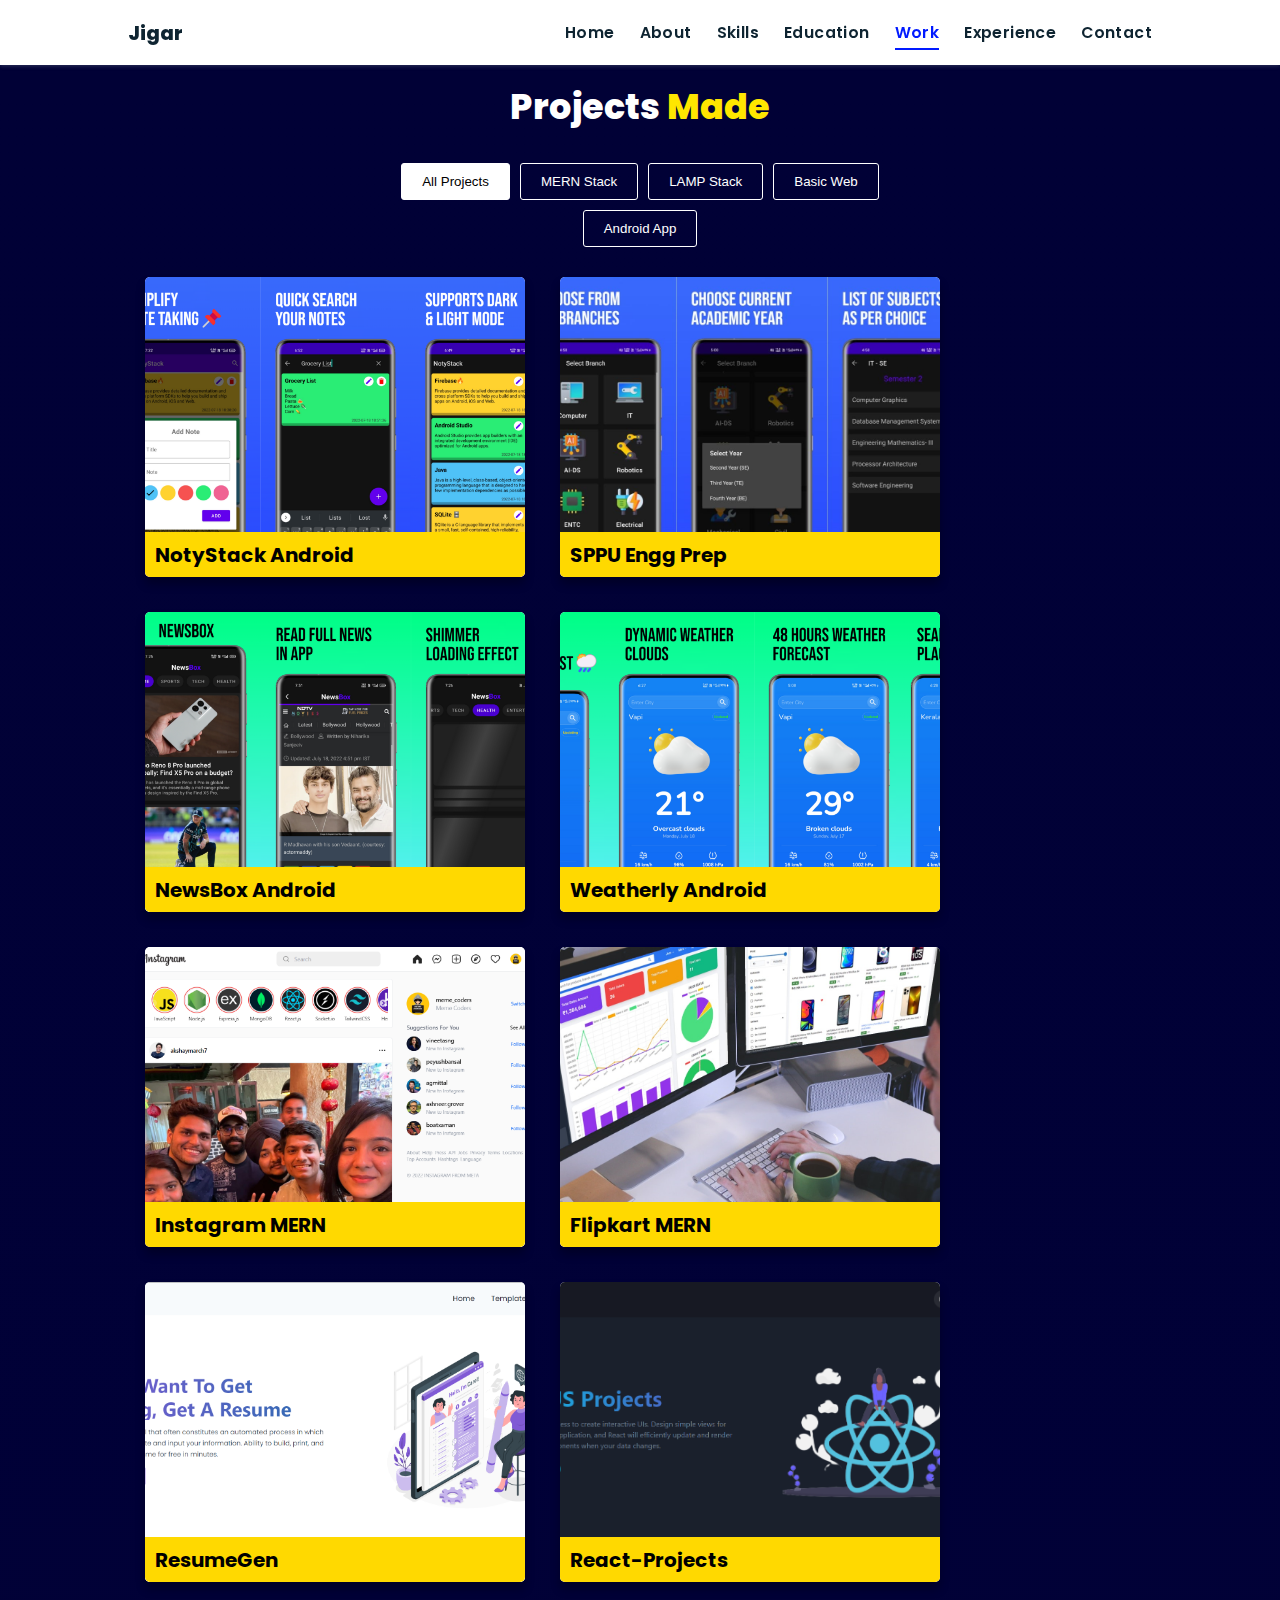
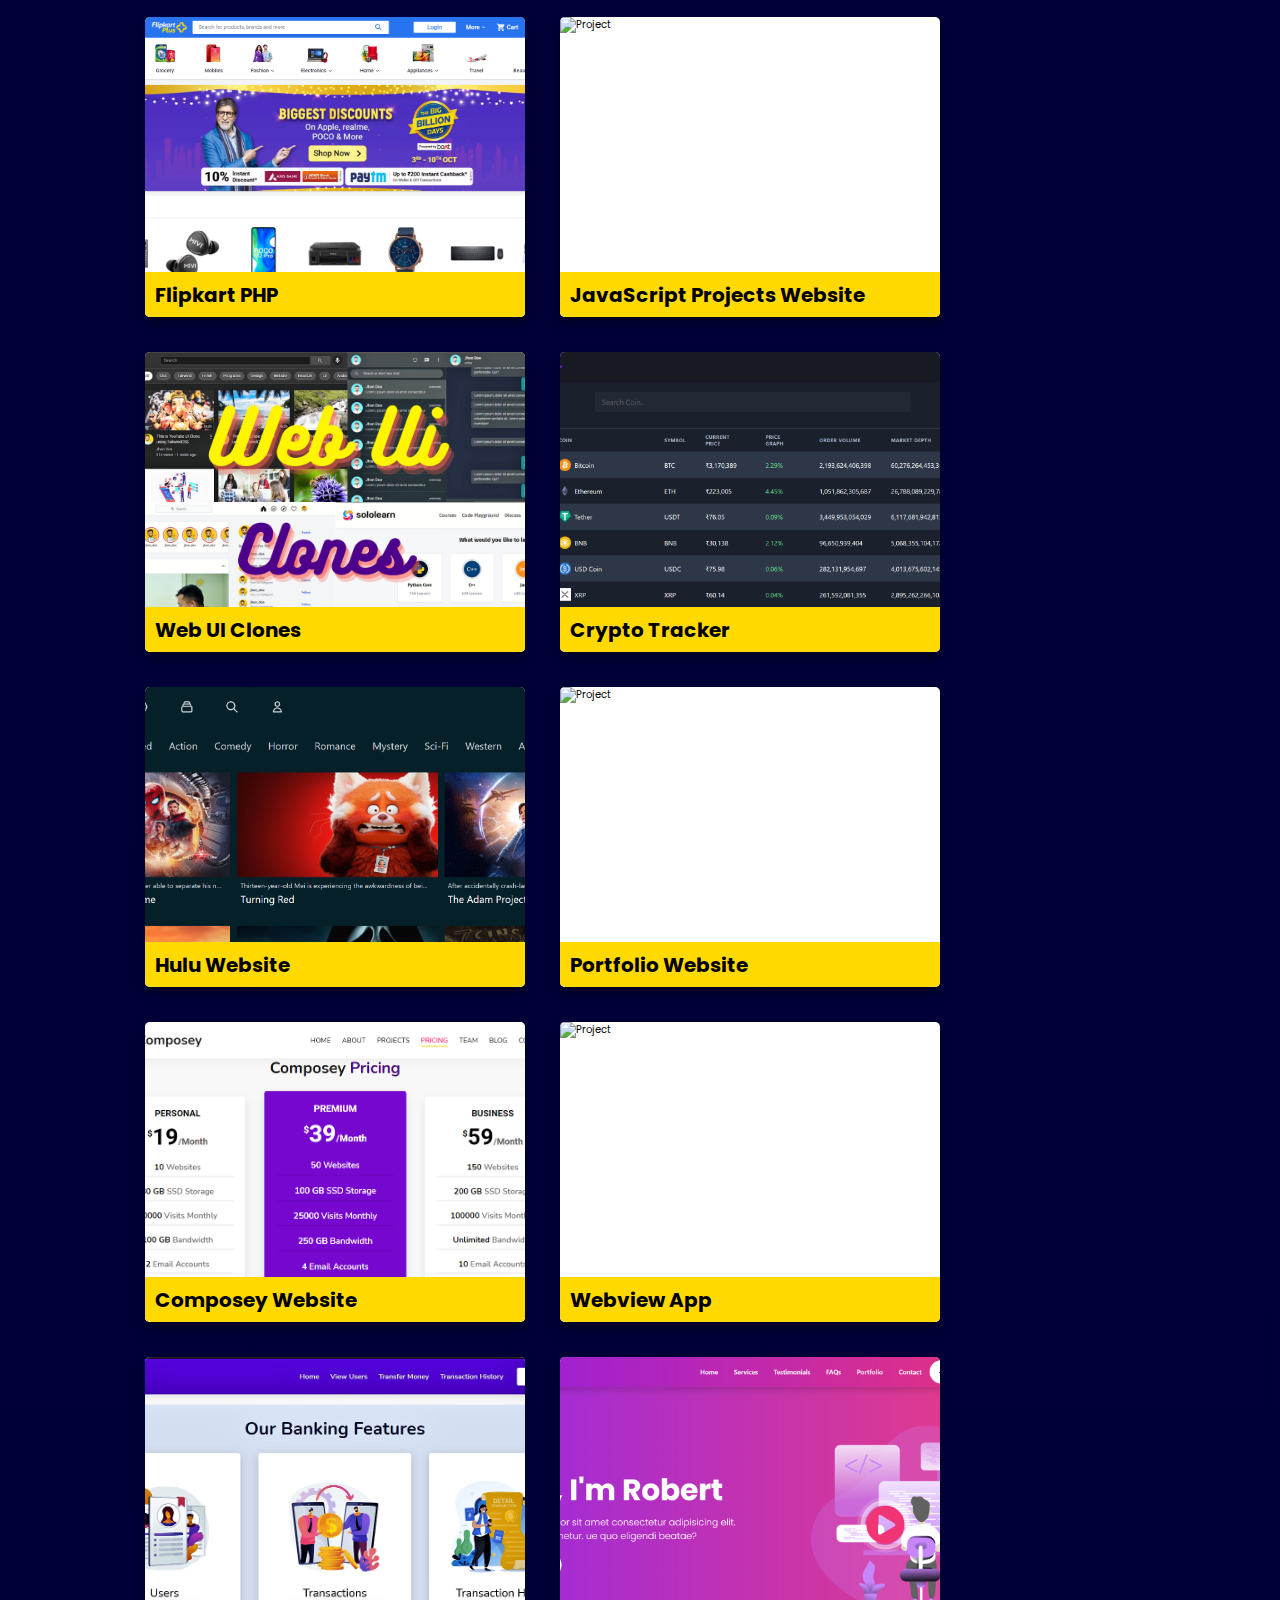
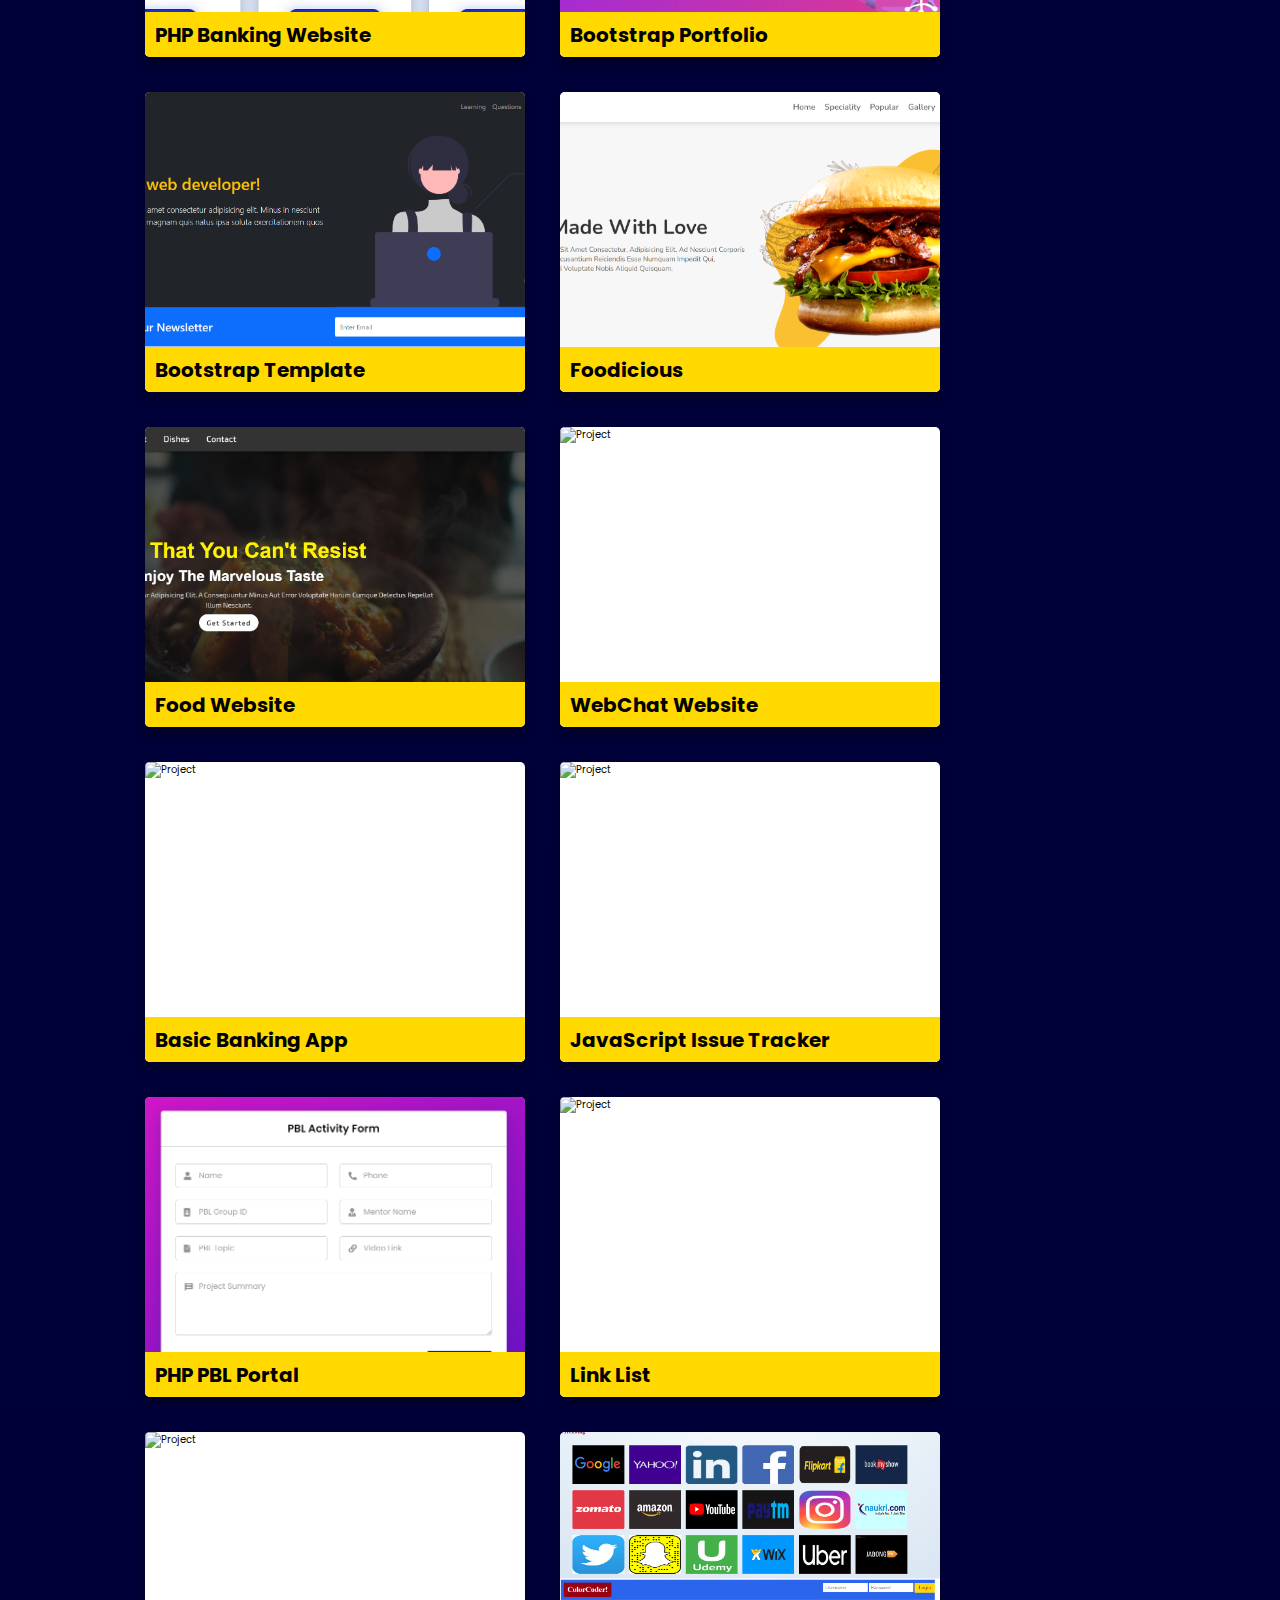
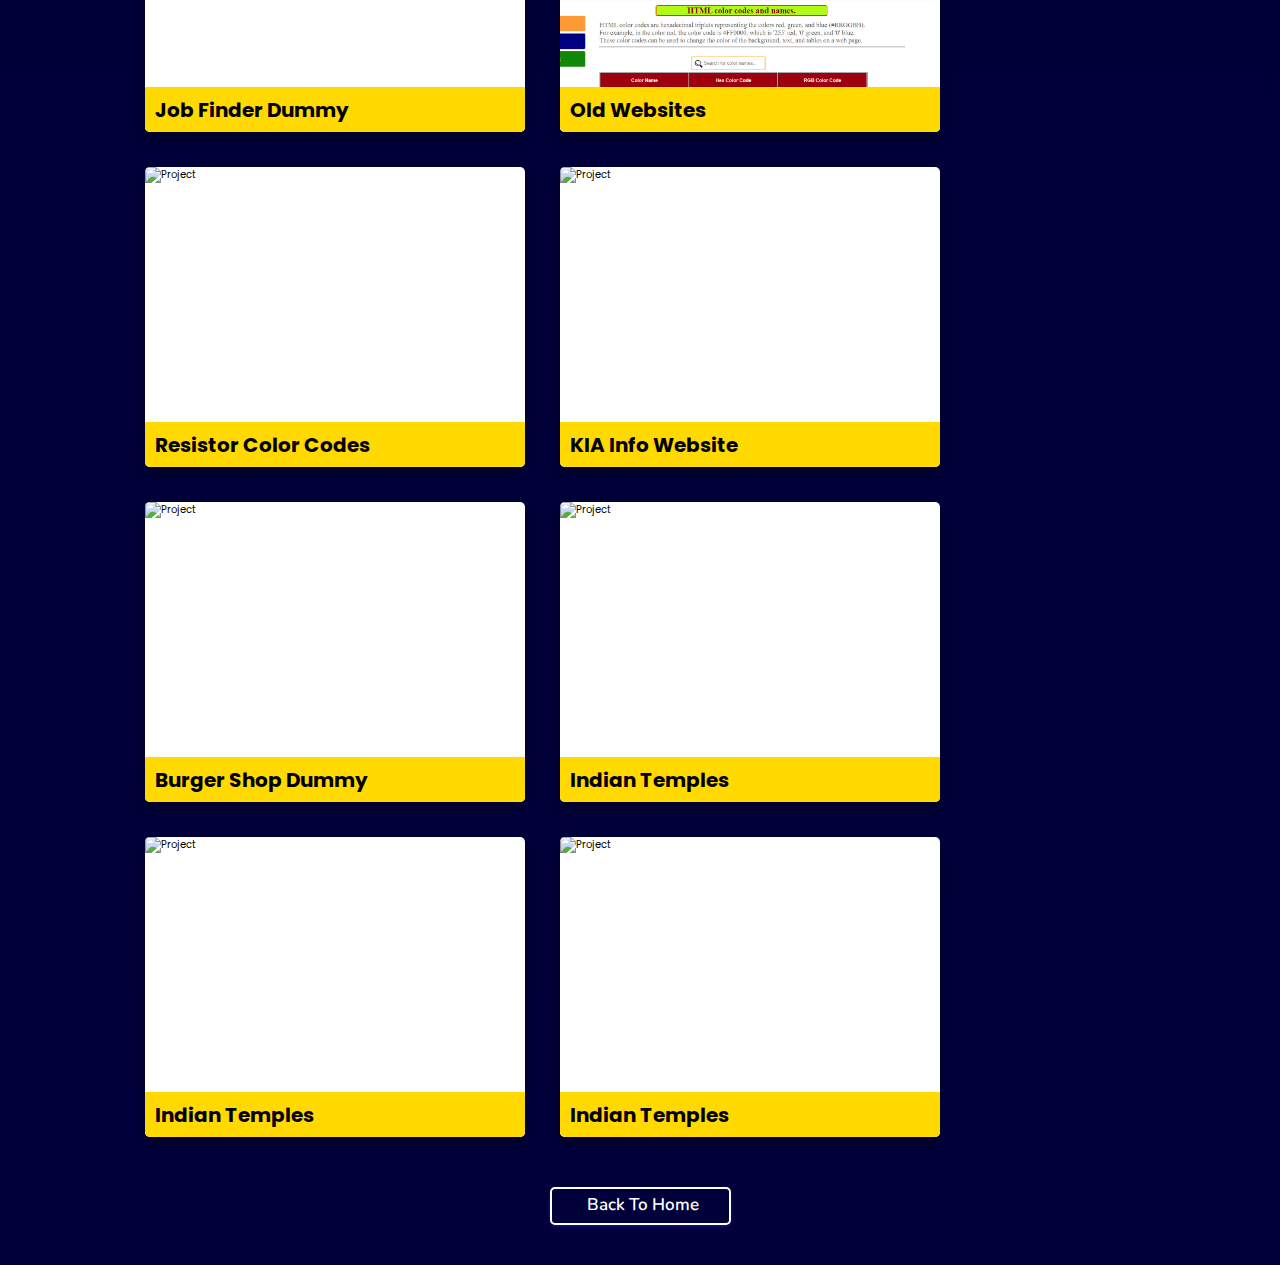
==== projects/index.html @ a7d129c1 "initial commit" ====
<!DOCTYPE html>
<html lang="en">
<head>
    <meta charset="UTF-8">
    <meta http-equiv="X-UA-Compatible" content="IE=edge">
    <meta name="viewport" content="width=device-width, initial-scale=1.0">
    <link rel="stylesheet" href="./style.css">
    <!-- Font Awesome -->
    <link rel="stylesheet" href="https://cdnjs.cloudflare.com/ajax/libs/font-awesome/5.15.3/css/all.min.css" integrity="sha512-iBBXm8fW90+nuLcSKlbmrPcLa0OT92xO1BIsZ+ywDWZCvqsWgccV3gFoRBv0z+8dLJgyAHIhR35VZc2oM/gI1w==" crossorigin="anonymous" referrerpolicy="no-referrer" />
    <link id='favicon' rel="shortcut icon" href="/assets/images/favicon.png" type="image/x-png">
    <title>Projects | Portfolio Jigar Sable</title>
</head>
<!-- <body oncontextmenu="return false"> -->

<!-- navbar starts -->
<header>
        <a href="/" class="logo"><i class="fab fa-node-js"></i> Jigar</a>

        <div id="menu" class="fas fa-bars"></div>
        <nav class="navbar">
            <ul>
            <li><a href="/#home">Home</a></li>
            <li><a href="/#about">About</a></li>
            <li><a href="/#skills">Skills</a></li>
            <li><a href="/#education">Education</a></li>
            <li><a class="active" href="/#work">Work</a></li>
            <li><a href="/#experience">Experience</a></li>
            <li><a href="/#contact">Contact</a></li>
            </ul>
        </nav>
</header>
<!-- navbar ends -->

<!-- work project section starts -->
<section class="work" id="work">

  <h2 class="heading"><i class="fas fa-laptop-code"></i> Projects <span>Made</span></h2>
  
  <div id="filters" class="button-group">
    <button class="btn is-checked" data-filter="*">All Projects</button>
    <button class="btn" data-filter=".mern">MERN Stack</button>
    <button class="btn" data-filter=".lamp">LAMP Stack</button>
    <button class="btn" data-filter=".basicweb">Basic Web</button>
    <button class="btn" data-filter=".android">Android App</button>
  </div>

  <div class="box-container">

    <!-- <div class="box tilt">
      <img src="/assets/images/projects/agecalc.PNG" alt="" />
      <div class="content">
        <div class="tag">
        <h3>Portfolio Website</h3>
        </div>
        <div class="desc">
          <p>Personal portfolio website. Don't need much info about it, just scroll down. You're here only!</p>
          <div class="btns">
            <a href="#" class="btn" target="_blank"><i class="fas fa-eye"></i> View</a>
            <a href="#" class="btn" target="_blank">Code <i class="fas fa-code"></i></a>
          </div>
        </div>
      </div>
    </div> -->   

  </div>

  <div class="backbtn">
    <a href="/#work" class="btn">
        <i class="fas fa-arrow-left"></i>
        <span>Back to Home</span>
  </a>
  </div>

</section>
<!-- work project section ends -->

<!-- scroll top btn -->
<a href="#work" class="fas fa-angle-up" id="scroll-top"></a>
<!-- scroll back to top -->


<!-- ==== ALL MAJOR JAVASCRIPT CDNS STARTS ==== -->
<!-- jquery cdn -->
<script src="https://cdnjs.cloudflare.com/ajax/libs/jquery/3.6.0/jquery.min.js" integrity="sha512-894YE6QWD5I59HgZOGReFYm4dnWc1Qt5NtvYSaNcOP+u1T9qYdvdihz0PPSiiqn/+/3e7Jo4EaG7TubfWGUrMQ==" crossorigin="anonymous" referrerpolicy="no-referrer"></script>

<!-- vanilla tilt.js links -->
<script src="https://cdnjs.cloudflare.com/ajax/libs/vanilla-tilt/1.7.0/vanilla-tilt.min.js" integrity="sha512-SttpKhJqONuBVxbRcuH0wezjuX+BoFoli0yPsnrAADcHsQMW8rkR84ItFHGIkPvhnlRnE2FaifDOUw+EltbuHg==" crossorigin="anonymous" referrerpolicy="no-referrer"></script>

<!-- scroll reveal anim -->
<script src="https://unpkg.com/scrollreveal"></script>

<!-- isotope filter plugin cdn -->
<script src="https://cdnjs.cloudflare.com/ajax/libs/jquery.isotope/3.0.6/isotope.pkgd.min.js" integrity="sha512-Zq2BOxyhvnRFXu0+WE6ojpZLOU2jdnqbrM1hmVdGzyeCa1DgM3X5Q4A/Is9xA1IkbUeDd7755dNNI/PzSf2Pew==" crossorigin="anonymous" referrerpolicy="no-referrer"></script>

<!-- ==== ALL MAJOR JAVASCRIPT CDNS ENDS ==== -->

<script src="./script.js"></script>

</body>
</html>
---- projects/style.css ----
@import url("https://fonts.googleapis.com/css2?family=Poppins:wght@400;600;700&display=swap");
@import url('https://fonts.googleapis.com/css2?family=Nunito:ital,wght@0,300;0,400;0,600;0,700;1,300;1,400&display=swap');

*{
  margin: 0;
  padding: 0;
  box-sizing: border-box;
  text-decoration: none;
  outline: none; border: none;
  text-transform:capitalize;
  transition: all .2s linear;
}
html{
  font-size: 62.5%;
  overflow-x: hidden;
  scroll-behavior: smooth;
}
body{
  background: #f7f7f7;
  font-family: 'Poppins', sans-serif;
}

*::selection{
  background: #2b3dda;
  color: #fff;
}

html{
  font-size: 62.5%;
  overflow-x: hidden;
}
html::-webkit-scrollbar{
  width: .8rem;
}
html::-webkit-scrollbar-track{
  background: rgb(235, 202, 245);
}
html::-webkit-scrollbar-thumb{
  background: #420177;
}

/* navbar starts */
header{
  position: fixed;
  top: 0; left: 0; right: 0;
  z-index: 1000;
  display: flex;
  align-items: center;
  justify-content: space-between;
  padding: 1.7rem 10%;
  height: 6.5rem;
  background-color: #fff;
  box-shadow: 0 1px 4px rgba(146,161,176,.3);
}
section{
  min-height: 40vh;
  padding: 2rem 9%;
}
.heading{
  font-size: 3.5rem;
  color: rgb(32, 32, 32);
  font-weight: 800;
  text-align: center;
}
.heading span{
  color: rgb(115, 3, 167);
}
header .logo{
  font-size: 1.9rem;
  font-weight: 800;
  text-decoration: none;
  color: #0E2431;
}
header .logo i {
  font-size: 2.2rem;
}
header .logo:hover {
  color: #fc8c05;
}
header .navbar ul{
  list-style: none;
  display: flex;
  justify-content: center;
  align-items: center;
}
header .navbar li{
  margin-left: 2.5rem;
}
header .navbar ul li a{
  font-size: 1.57rem;
  color: #0E2431;
  font-weight: 600;
  text-decoration: none;
  letter-spacing: 0.04rem;
}
header .navbar ul li a.active,
header .navbar ul li a:hover{
  color: #011aff;
  border-bottom: .2rem solid #011aff;
  padding: .5rem 0;
}
/* navbar ends */

/* hamburger icon starts*/
#menu{
  font-size: 3rem;
  cursor: pointer;
  color: rgb(24, 2, 63);
  display: none;
}
@media(max-width:768px){
  #menu{
      display: block;
  }
  header .navbar{
    position: fixed;
    top: 6.5rem; right: -120%;
    width: 75%;
    height: 100%;
    text-align: left;
    align-items: flex-start;
    background-color: #0e0f31;
  }
  header .navbar ul{
    flex-flow: column;
    padding: 1rem;
  }
  header .navbar ul li{
    text-align: center;
    width: 100%;
    margin: 1rem 0;
    border-radius: .5rem;
    width: 26rem;
  }
  header .navbar ul li a{
    display: block;
    padding: 1rem;
    text-align: left;
    color: #fff;
    font-size: 2rem;
  }
  header .navbar ul li a.active,
  header .navbar ul li a:hover{
    padding: 1rem;
    color: #fff;
    border-radius: .5rem;
    border-bottom: .5rem solid #011aff;
  }
  .fa-times{
    transform: rotate(180deg);
  }
  header .navbar.nav-toggle{
    right: 0;
  }
}
/* hamburger icon ends */

/* work section starts */
.work{
  /* background: #010124; */
  background: linear-gradient(to bottom, #010136, #00003a);
  margin-top: 5rem;
}
.work h2{
  color: #fff;
  padding: 1rem;
}
.work .heading span{
  color: rgb(255, 230, 0);
}
.work .button-group{
  display: flex;
  flex-wrap: wrap;
  gap:1rem;
  margin: 2rem auto;
  width: 50%;
  justify-content: center;
  align-items: center;
}
.work .button-group .btn{
  outline: none;
  padding: 1rem 2rem;
  background: transparent;
  color: #fff;
  border: 1px solid #fff;
  border-radius: 3px;
  cursor: pointer;
  font-weight: 500;
}
.work .button-group .btn:hover{
  background-color: #fff;
  color: #000;
}
.work .button-group .btn.is-checked{
  background-color: #fff;
  color: #000;
}
.work .box-container{
  display: flex;
  flex-wrap: wrap;
  gap:1.5rem;
  margin: 2rem;
}
.work .box-container .box{
  flex:1 1 30rem;
  border-radius: .5rem;
  box-shadow: 0 .7rem 1rem rgba(0,0,0,.3);
  position: relative;
  overflow:hidden;
  height:30rem;
  background: #fff;
  border: none;
}
.work .box-container .box img{
  height: 100%;
  width:100%;
  object-fit: cover;
}
.work .box-container .box .content{
  height: 100%;
  width:100%;
  position: absolute;
  top:85%; left:0;
  background:rgba(255, 255, 255, 0.9);
  display: flex;
  flex-direction: column;
}
.work .box-container .box .content .tag{
  display: flex;
  flex-direction: row;
  justify-content: space-between;
  align-items: center;
  height: 4.5rem;
  width: 100%;
  padding-left: 1rem;
  background: #ffd900;
}
.work .box-container .box .content .tag h3{
  font-size: 2rem;
}
.work .box-container .box:hover .content{
  top: 25%;
}
.work .desc {
  margin: 2rem;
  display: flex;
  flex-direction: column;
  justify-content: center;
}
.work .desc p{
  font-size: 1.5rem;
}
.work .desc .btns{
  display: flex;
  justify-content: space-between;
  width: 100%;
  margin-top: 2rem;
}
.work .desc .btns .btn{
  line-height: 0;
  display: inline;
  padding: 1.5rem 2.5rem;
  border-radius: .5rem;
  font-size: 1.5rem;
  color: #fff;
  background: rgb(12, 12, 12);
  margin-right: 2rem;
}
.work .desc .btns .btn:hover{
  background: #310ae0f5;
}

@media screen and (max-width: 450px) {
  .work .button-group{
    width: 100%;
  }
  .work .box-container{
    margin: 0rem;
  }
  .work .box-container .grid-item .box{
    width: 95% !important;
  }
}

/* back to home button */
.backbtn{
  display: flex;
  justify-content: center;
  margin-bottom: 2rem;
  margin-top: 4rem;
}
.backbtn .btn {
  position: relative;
  line-height: 0;
  padding: 1.6rem 3rem;
  border-radius: .5em;
  transition: 0.3s;
  color: #fff;
  border: 2px solid #fff;
  box-shadow: 0px 2px 4px rgba(48, 68, 247, .3);
  text-align: center;
}
.backbtn .btn span {
  font-weight: 600;
  font-size: 1.7rem;
  font-family: 'Nunito', sans-serif;
}
.backbtn .btn i {
  margin-right: 0.5rem;
  font-size: 1.5rem;
  transition: 0.3s;
}
.backbtn .btn:hover{
  background: #ffffff;
  color: #000;
}
.backbtn .btn:hover i {
  transform: translateX(-8px);
}
/* work section ends */

/* common media queries starts*/
@media(max-width:450px){
  html{
    font-size: 55%;
  }
  body{
    padding-right: 0;
  }
  section{
    padding: 2rem;
  }
}
/* common media queries ends*/


/* scroll top starts */
#scroll-top{
  position: fixed;
  top: -140%;
  right: 2rem;
  padding: 1rem 1.5rem;
  font-size: 2rem;
  background: #ffae00;
  color: rgb(13, 0, 44);
  border-radius: 5rem;
  transition: 1s linear;
  z-index: 1000;
}
#scroll-top.active{
  top: calc(100% - 12rem);
}
/* scroll top ends */
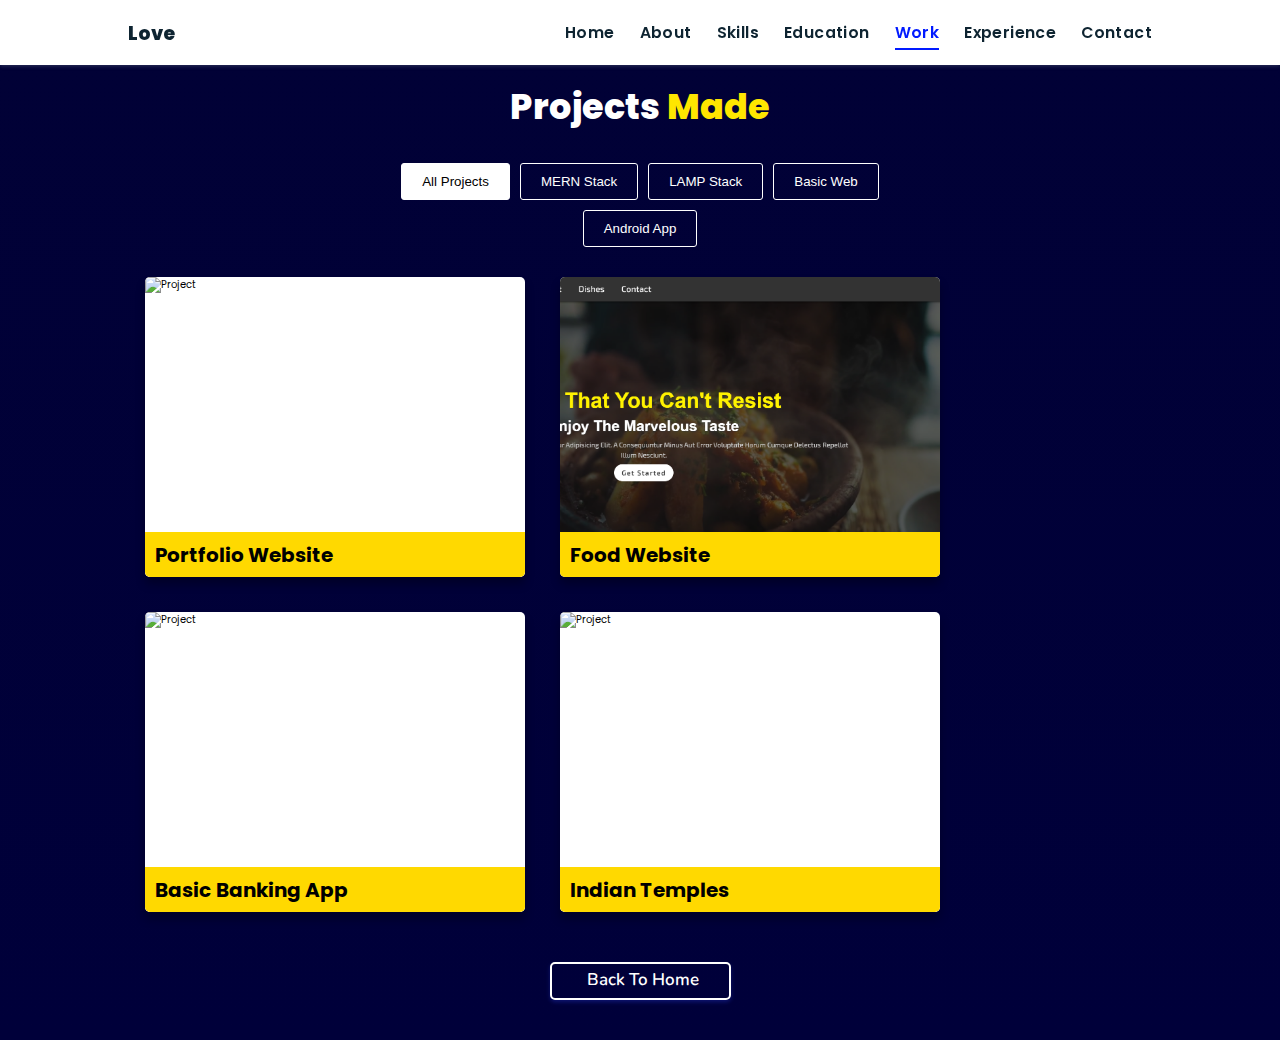
==== commit cea199ed: "Second commit" ====
--- a/projects/index.html
+++ b/projects/index.html
@@ -8,13 +8,13 @@
     <!-- Font Awesome -->
     <link rel="stylesheet" href="https://cdnjs.cloudflare.com/ajax/libs/font-awesome/5.15.3/css/all.min.css" integrity="sha512-iBBXm8fW90+nuLcSKlbmrPcLa0OT92xO1BIsZ+ywDWZCvqsWgccV3gFoRBv0z+8dLJgyAHIhR35VZc2oM/gI1w==" crossorigin="anonymous" referrerpolicy="no-referrer" />
     <link id='favicon' rel="shortcut icon" href="/assets/images/favicon.png" type="image/x-png">
-    <title>Projects | Portfolio Jigar Sable</title>
+    <title>Projects | Love Rajput</title>
 </head>
 <!-- <body oncontextmenu="return false"> -->
 
 <!-- navbar starts -->
 <header>
-        <a href="/" class="logo"><i class="fab fa-node-js"></i> Jigar</a>
+        <a href="/" class="logo"><i class="fab fa-node-js"></i> Love</a>
 
         <div id="menu" class="fas fa-bars"></div>
         <nav class="navbar">
@@ -25,7 +25,7 @@
             <li><a href="/#education">Education</a></li>
             <li><a class="active" href="/#work">Work</a></li>
             <li><a href="/#experience">Experience</a></li>
-            <li><a href="/#contact">Contact</a></li>
+            <li><a href="/#footer">Contact</a></li>
             </ul>
         </nav>
 </header>
